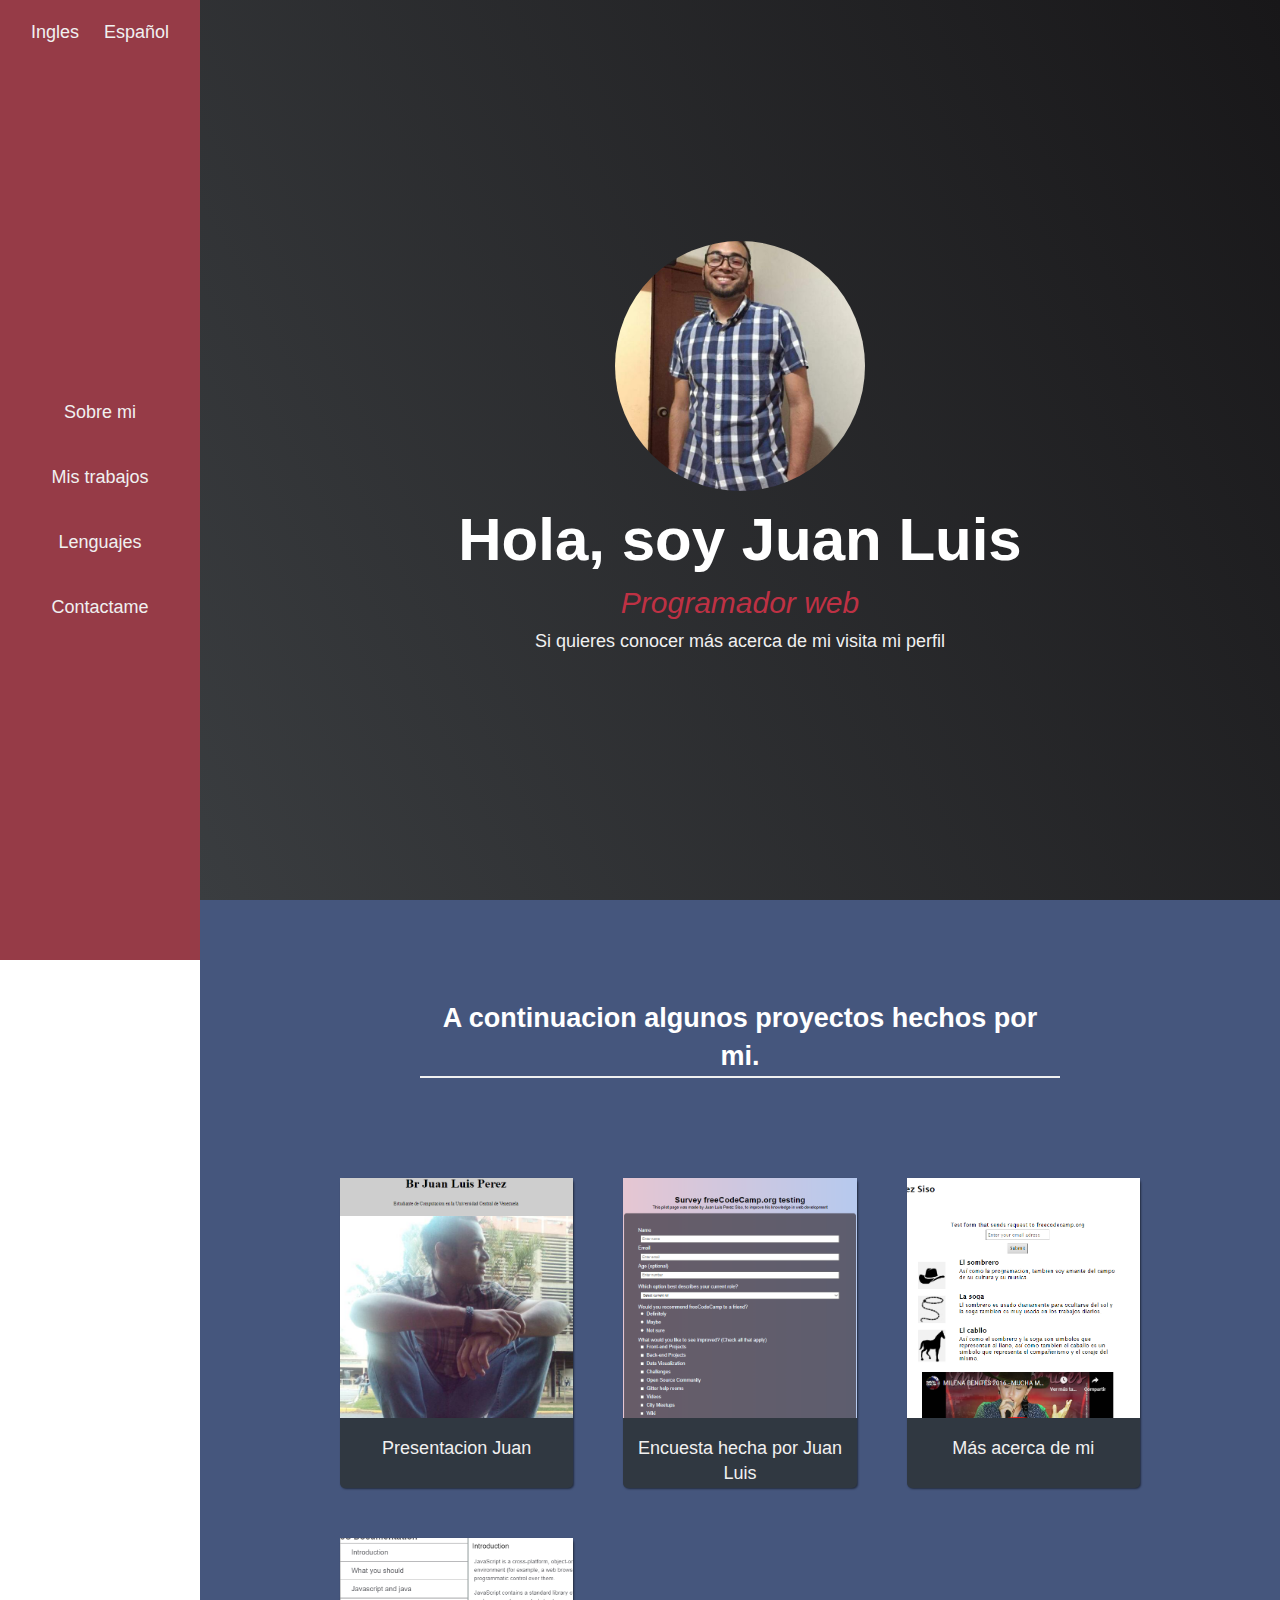
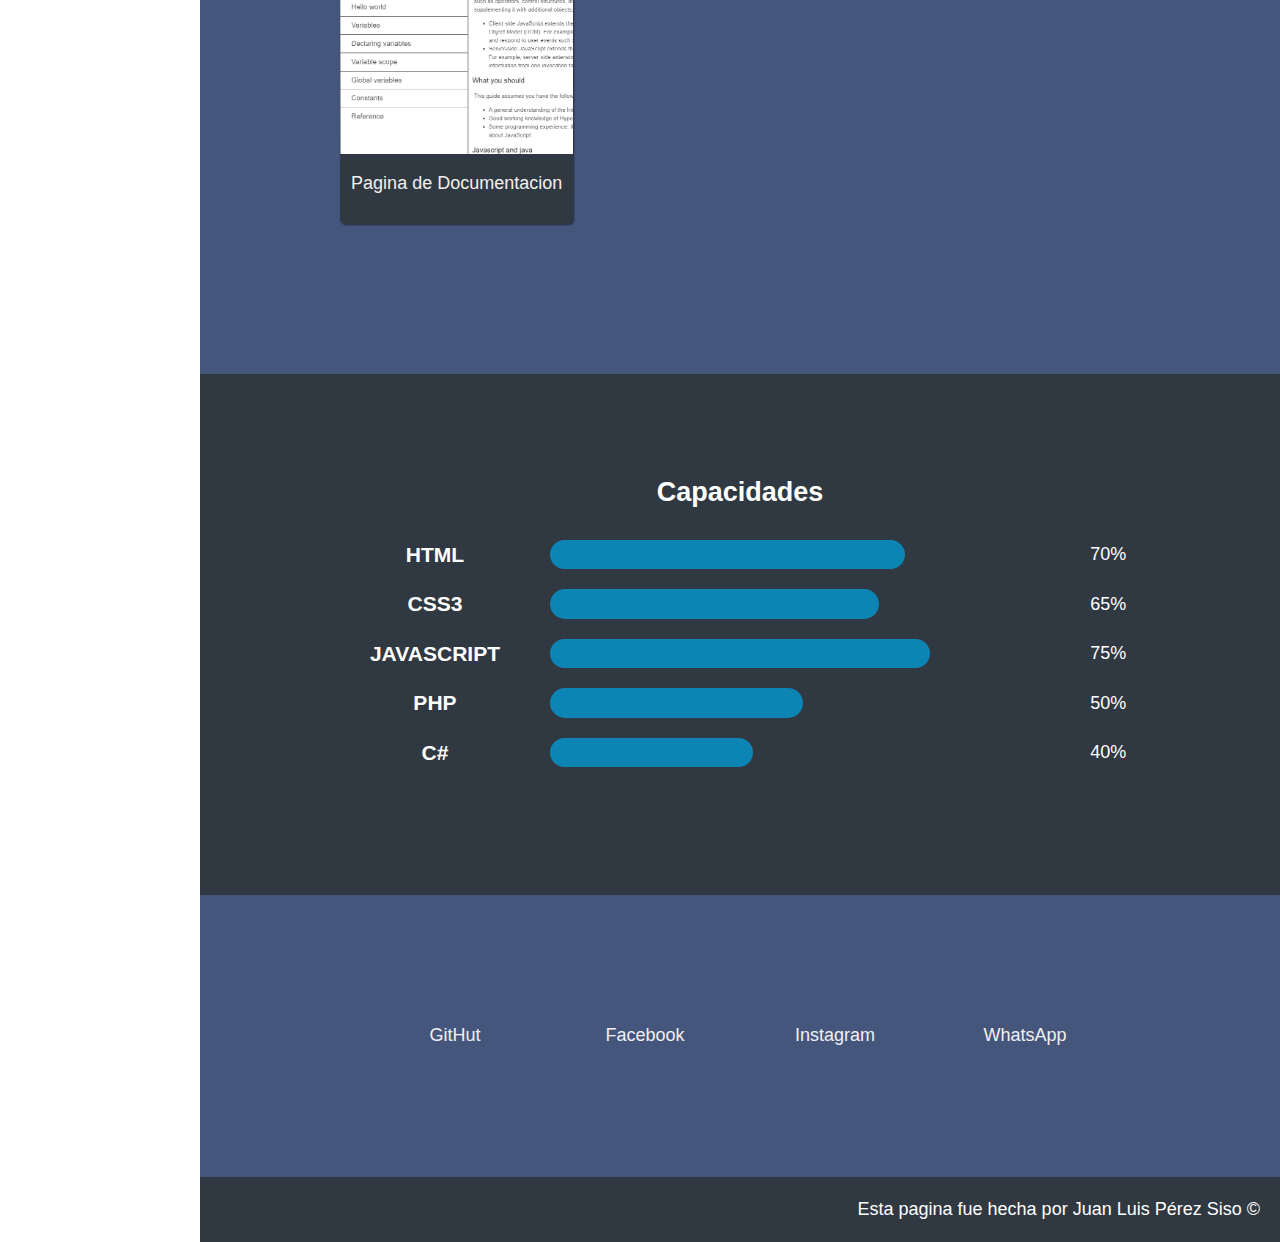
==== index_es.html @ cfa114c0 "Add files via upload" ====
<!DOCTYPE html>
<html lang="en">

<head>
    <meta charset="UTF-8">
    <meta http-equiv="X-UA-Compatible" content="IE=edge">
    <meta name="viewport" content="width=device-width, initial-scale=1.0">
    <title>Portafolio Juan</title>
    <link rel="stylesheet" href="fontawesome-web/css/all.css">
    <link rel="stylesheet" href="css/normalize.css">
    <link rel="stylesheet" href="css/pstyle.css">
    <script src="js/jquery.min.js"></script>
    <script src="js/json/data.json"></script>
</head>

<body>
    <div class="background-bar bar">
        <div class="icons-menu">
        </div>
        <div class="langs">
            <a href="index.html" id="Eng" class="animation"></a>
            <a href="index_es.html" id="Esp" class="animation"></a>
        </div>

        <nav class="navbar">
            <a href="#welcome-section" class="animation" id="about"></a>
            <a href="#projects" class="animation" id="work"></a>
            <a href="#aptitudes" class="animation" id="lang"></a>
            <a href="#profile-link" class="animation" id="contact"></a>
        </nav>
    </div>

    <header id="welcome-section">
        <section>
            <div class="content welcome-section">
                <div>
                    <img src="Imagenes/perfilws.jpg" alt="Image Profile">
                </div>
                <h1 class="no-margin" id="name"></h1>
                <p class="no-margin" id="dev"></p>
                <a href="" id="link"></a>
            </div>
        </section>
    </header>

    <main>
        <section id="projects">
            <div class="content">
                <h2 class="p-header" id="p-header"></h2>
                <div id="project-grid">
                </div>
                <!--GRID-->
            </div>
            <!--CONTENT BOX-->
        </section><!-- END SECTION PROJECTS-->

        <section id="aptitudes">
            <div class="content">
                <h2 class="no-margin" id="competency"></h2>
                <ul class="apt-info">
                </ul>
            </div>
        </section><!--COMPETENCY-->


       
        <section id="profile-link">
            <div class="content profile-flex">
 
 
            </div>
         </section><!--PROFILE LINKS-->

    </main>

    <footer id="site-footer">
        <div class="content-footer">
        </div>
    </footer>
    <script src="js/index.js"></script>
</body>

</html>
---- css/pstyle.css ----
html {
    box-sizing: border-box;
    font-size: 62.5%;
    /** Reset rems en 62.5% = 10px de 16px **/
}

*,
*:after,
*:before {
    box-sizing: inherit;
}

/**Global**/
:root {
    --red: #be3144;
    --reddark: #963b47;
    --darkblue: #303841;
    --blue: #45567d;
    --gray: ##575252;
    --bar: #0c84b4;
    --gradient: linear-gradient(62deg, #3a3d40 0%, #181719 100%);
}


body {
    font-family: 'Poppins', sans-serif;
    font-size: 1.8rem;
    font-weight: 400;
    line-height: 1.4;
    color: #FFFFFF;
}

h1,
h2 {
    font-family: 'Raleway', sans-serif;
    font-weight: 700;
    text-align: center;
}

header,
main,
footer {
    width: 100%;
    margin: 0px;
}

/** Utility**/

.no-margin {
    margin: 0;
}

.content {
    max-width: 80rem;
    margin: 0 auto;
    justify-content: center;
}



/**Navegation**/

.bar {
    /* background-color: var(--reddark); */
    position: fixed;
    top: 0;
    width: 100vw;
    height: 6rem;
    z-index: 3;
}

.icons-menu {
    display: flex;
    font-size: 4rem;
    width: 100%;
    justify-content: space-between;
    padding: 1rem;
    position: absolute;
}
.icons-menu i{
    background-color: #963b47;
    padding:1rem;
    border-radius: 15%;

}
.navbar,.langs{
    margin: 8rem 0rem 0rem 1rem;
    border-radius: 1rem;
}
.navbar {
    background-color: var(--bar);
    display: none;
    flex-direction: column;
    justify-content: center;
    align-items: center;
}


.navbar a {
    margin: 0.5rem;
    padding: 1.5rem;
}

a {
    text-decoration: none;
    color: #f0f0f0;
}

.langs {
    background-color: var(--bar);
    display: none;
    padding: 1rem;
    height: 6rem;
    text-align: center;
    justify-content: center;
}

.langs a {
    padding: 1rem;
}

.langs a:hover {
    color: #08b9ff;
}


@media(min-width:768px) {
    .welcome-section{
        margin: 0 auto;
    }
    .navbar {
        border-radius: 0rem;
        background-color: var(--reddark);
        display: flex;
        width: 100%;
        height: 100%;
        margin: 0;
    }

    .langs {
        margin: 0;
        background-color: var(--reddark);
        display: block;
        border-radius: 0rem;

    }


    header,
    main,
    footer {
        width: calc(100% - 20rem);
        margin-left: 20rem;
    }

    .icons-menu {
        display: none;
    }

     .bar {
        margin: auto 0;
        width: 20rem;
        height: 100vh;
    } 


    .langs a {
        display: inline-block;
        margin: 1rem;
        padding: 0;
    }

    .langs {
        text-align: center;
        padding: 1rem;
    }


}



/**WELCOME**/

#welcome-section img {
    width: 25rem;
    height: auto;
    border-radius: 50%;
}

#welcome-section a {
    position: relative;
    padding: 0.5rem;
    z-index: 2;
}


#welcome-section a::before {
    position: absolute;
    content: '';
    top: 0;
    left: 0;
    display: block;
    background-color: var(--blue);
    transform: scaleX(0);
    width: 100%;
    height: 100%;
    border-radius: 2rem;
    z-index: -1;
}

#welcome-section a:hover::before {
    transition: transform .3s;
    transform-origin: center;
    transform: scaleX(1)
}

#welcome-section {
    background-color: #000;
    background-image: var(--gradient);
    z-index: -2;
}

.welcome-section {
    display: flex;
    flex-direction: column;
    justify-content: center;
    align-items: center;
    height: 100vh;
}

.welcome-section p {
    font-size: 3rem;
    font-weight: 200;
    font-style: italic;
    color: var(--red);
}

.welcome-section h1 {
    font-size: 6rem;
}


/**PROJECTS**/
.p-header {
    max-width: 64rem;
    margin: 0 auto 10rem auto;
    border-bottom: 0.2rem solid #f0f0f0;
}

#project-grid {
    display: grid;
    grid-template-columns: repeat(auto-fit, minmax(30rem, 1fr));
    grid-gap: 5rem;
    width: 100%;
    max-width: 120rem;
    margin: 0 auto;
    margin-bottom: 5rem
}

.project a p {
    font-size: 1.8rem;
    padding: 1rem 1rem;
    margin: 0;
}

@media(min-width:768px){
    
    #project-grid {
        grid-template-columns: repeat(auto-fit, minmax(20rem, 1fr));
    }
    

    div.project{
        transition: all .3s ease-in-out;
    }
    
    div.project:hover{
        transform: scale(1.1);
    }
}


#projects {
    text-align: center;
    padding: 10rem 2rem;
    background-color: var(--blue);
}

.project {
    background: var(--darkblue);
    box-shadow: 1px 1px 2px rgb(0 0 0 / 50%);
    border-radius: 5px;
}


.project-image {
    height: calc(100% - 7rem);
    width: 100%;
    object-fit: cover;
}

#profile-link {
    text-align: center;
    background-color: var(--blue);
    padding: 10rem 0;
}
.profile-flex{
    display: flex;
    flex-wrap: wrap;
}
#site-footer {
    padding: 2rem;
    background-color: var(--darkblue);
    text-align: end;
}


#aptitudes {
    background-color: var(--darkblue);
    padding: 10rem 2rem;
}

.apt-info {
    list-style: none;
    padding: 0;
}

.apt-info li {
    display: grid;
    grid-template-columns: 3fr 8fr 1fr;
    grid-column-gap: 2rem;
    text-align: center;
    padding: 1rem 0;
}

.apt-info .percent {
    margin: auto 0;
}

.apt-info .percent-bar {
    background-color: var(--bar);
    border-radius: 2rem;
}

.contac {
    width: 15rem;
    max-height: auto;
    margin: 1rem 2rem;
}
.contac i {
    font-size: 12rem;
}

.contac .fa-github:hover {
    color: #2a2e30;
}

.contac .fa-facebook:hover {
    color: #4795df;
}

.contac .fa-instagram:hover {
    color: #ff58c7d0
}

.contac .fa-whatsapp:hover {
    color: #5bff68;
}

/**ANIMACIONES**/

@media(min-width:768px) {


    .animation:hover{
        animation: 1s movercaja infinite;
    }

    @keyframes movercaja {
        0% {
            -webkit-transform: translateY(-4px);
        }

        50% {
            -webkit-transform: translateY(4px);

        }

        100% {
            -webkit-transform: translateY(-4px);

        }

    }

    .animation::before {
        position: absolute;
        content: '';
        top: 65%;
        left: 5%;
        height: 10px;
        width: 90%;
        opacity: 0;
        background: -webkit-radial-gradient(center, ellipse, #000000 0%, rgba(0, 0, 0, 0) 60%);
        transition-duration: 0.3s;
    }

    .animation:hover::before {
        opacity: 1;
        transform: translateY(6px);
        animation: 1s moversombra infinite;
    }

    @keyframes moversombra {
        50% {
            -webkit-transform: translateY(2px);
            opacity: 1;
        }
    }


}
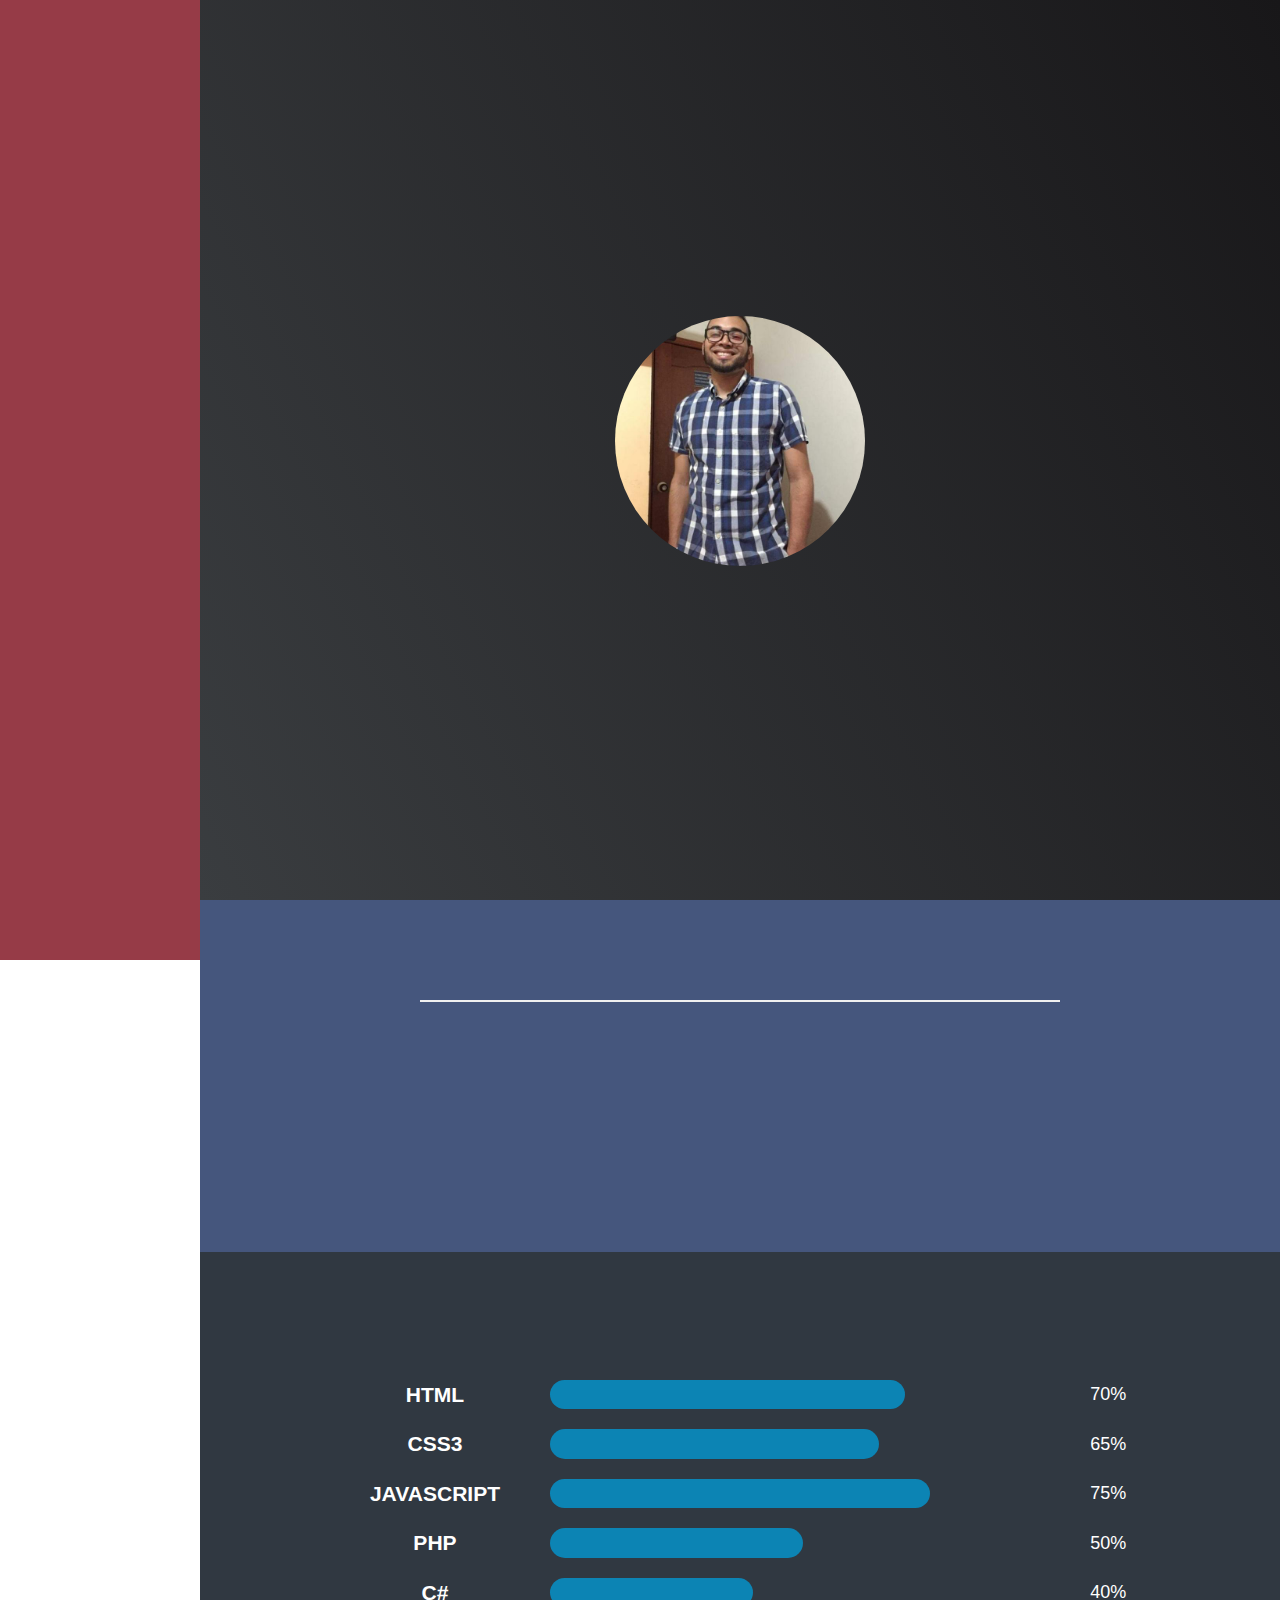
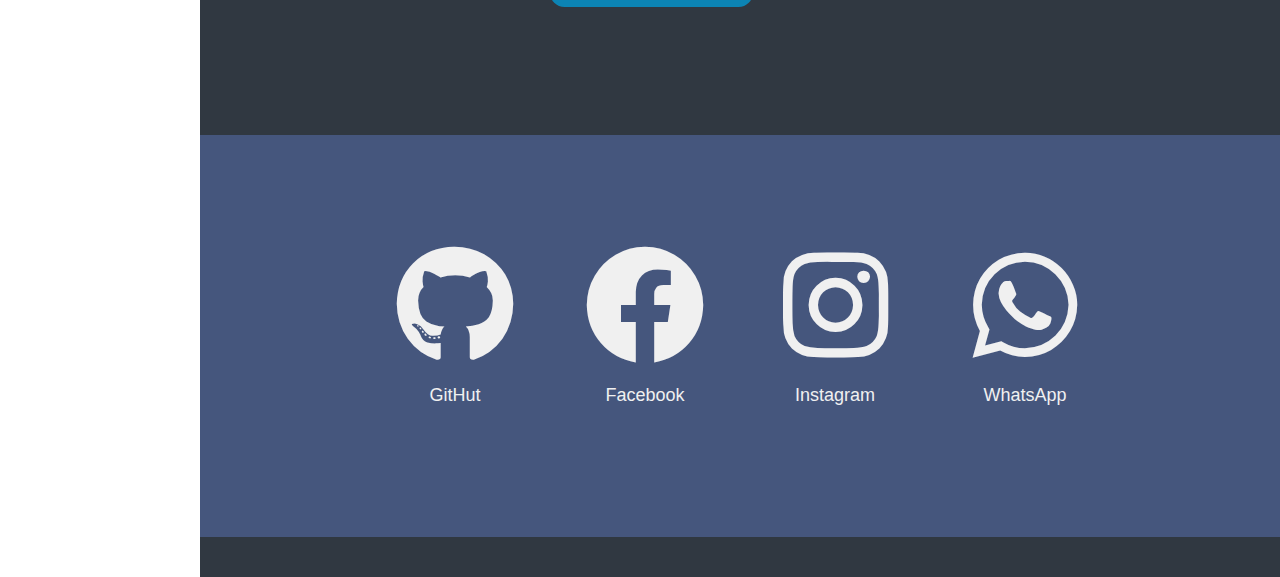
==== commit 839dad0c: "Update index_es.html" ====
--- a/index_es.html
+++ b/index_es.html
@@ -18,7 +18,7 @@
         <div class="icons-menu">
         </div>
         <div class="langs">
-            <a href="index.html" id="Eng" class="animation"></a>
+            <a href="https://juanlps94.github.io" id="Eng" class="animation"></a>
             <a href="index_es.html" id="Esp" class="animation"></a>
         </div>
 
@@ -80,4 +80,4 @@
     <script src="js/index.js"></script>
 </body>
 
-</html>+</html>
--- a/css/pstyle.css
+++ b/css/pstyle.css
@@ -78,7 +78,7 @@
     position: absolute;
 }
 .icons-menu i{
-    background-color: #963b47;
+    color: #ac5049;
     padding:1rem;
     border-radius: 15%;
 
@@ -420,4 +420,4 @@
     }
 
 
-}+}
